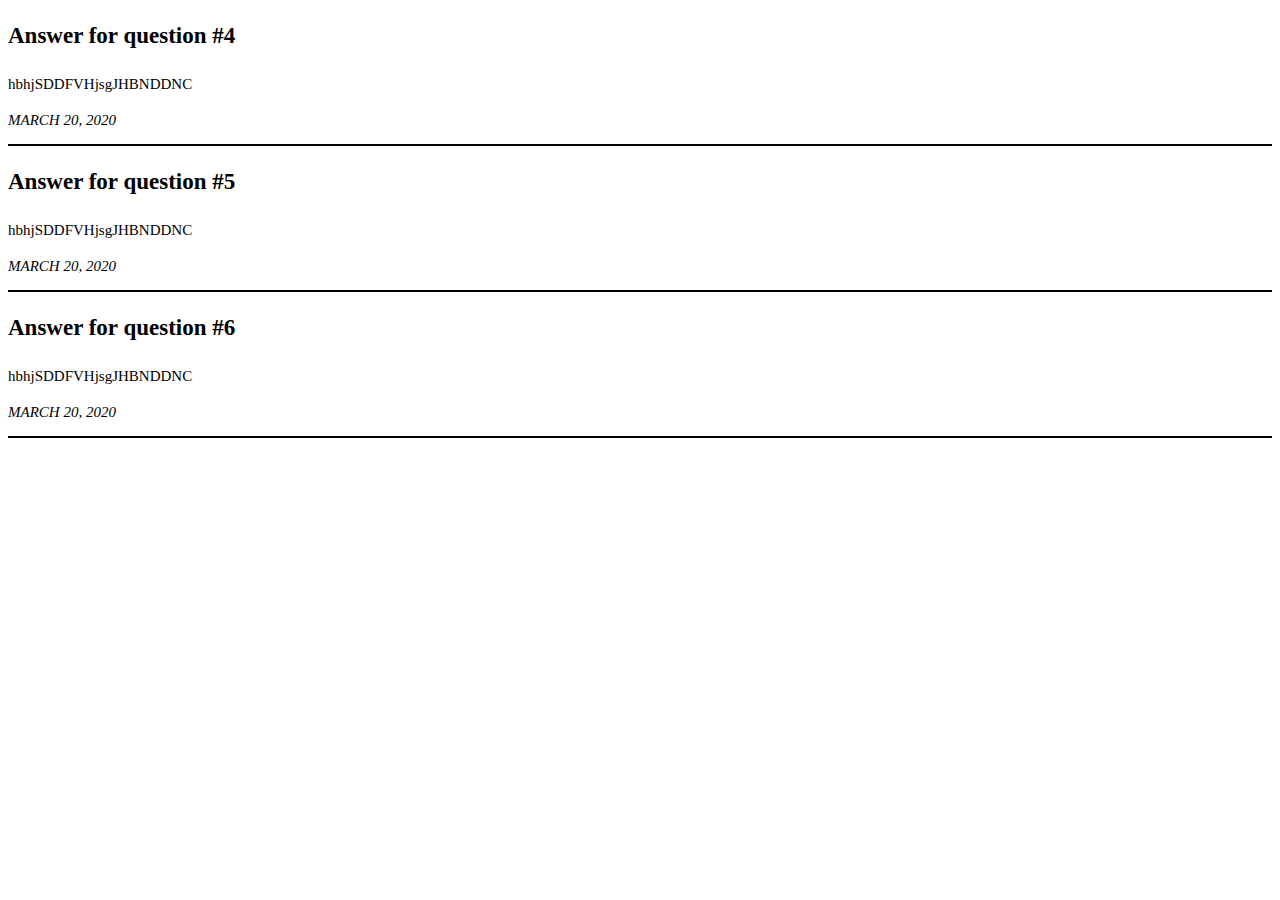
==== blog.html @ 541a0a06 "the BLOG page layout were made" ====
<!DOCTYPE html>
<html lang="en">
<head>
    <meta charset="UTF-8">
    <meta name="viewport" content="width=device-width, initial-scale=1.0">
    <link rel="stylesheet" href="./assets/css/style.css">
    <link rel="shortcut icon" type="image/png" href="./assets/images/questionIcon.jpg">
    <title>Blog | Assignment answers</title>
</head>
<body>

    <div id="blogdiv">
        <section>
            <p class="title"> 
                Answer for question #4</p>
            <article>
                hbhjSDDFVHjsgJHBNDDNC 
            </article>
            <p class="date"> March 20, 2020</p>

        </section>
    </div>

    <div id="blogdiv">
        <section>
            <p class="title"> 
                Answer for question #5</p>
            <article>
                hbhjSDDFVHjsgJHBNDDNC 
            </article>
            <p class="date"> March 20, 2020</p>

        </section>
    </div>

    <div id="blogdiv">
        <section>
            <p class="title"> 
                Answer for question #6</p>
            <article>
                hbhjSDDFVHjsgJHBNDDNC 
            </article>
            <p class="date"> March 20, 2020</p>

        </section>

    </div>
    
</body>
</html>
---- assets/css/style.css ----
header{
    background-color: green;
    width: 95%;
    padding-LEFT: 60px;
   
}





nav ul li{
    display: inline;
    padding: 40px;
    font-size: 25px;
    font: bolder;

}
nav ul li a{
    text-decoration: none;
}
nav ul li a:link{
    background-color:green;
}
nav ul li a:visited{
    background-color:green;
}
nav ul li a:hover{
    background-color:silver;
}
nav ul li a:active{
    background-color: black;
}

.body{
    background-image: url("./assets/images/background2.jpeg");
    background-repeat: no-repeat;
    background-position:cover;
}

#France{
    width: 150px;
    height: 150px;
    float: left;
    margin: 10px;


    
    
}

#Fblue{
    width: 50px;
    background-color: blue;
    height: 150px;
    float: left;
}

#Fwhite{
    width: 50px;
    background-color: white;
    height: 150px;
    float: left;
    border-top: 1px blue solid;
    border-bottom: 1px blue solid;;
    
}

#Fred{
    width: 50px;
    background-color: red;
    height: 150px;
    float: left;
}

#FDesc{
    text-align: center;
}

#Germany{
    width: 200px;
    height: 150px;
    float: left;
    margin: 10px;    

}
#GBlack{
    width: 200px;
    height: 50px;
    background-color: black;
}
#GRed{
    width: 200px;
    height: 50px;
    background-color: red;

}
#Gyellow{
    width: 200px;
    height: 50px;
    background-color: yellow;
}
#GDesc{
    text-align: center;
}


#gabon{
    width: 200px;
    height: 150px;
    float: left;
    margin: 10px;    

}
#gg{
    width: 200px;
    height: 50px;
    background-color: green;
}
#gy{
    width: 200px;
    height: 50px;
    background-color: yellow;

}
#gbl{
    width: 200px;
    height: 50px;
    background-color: blue;
}
#gdesc{
    text-align: center;
}


#hungary{
    width: 200px;
    height: 150px;
    float: left;
    margin: 10px;
}

#hunr{
    width: 200px;
    height: 50px;
    float: left;
    background-color: red;

}
#hunw{
    width: 200px;
    height: 50px;
    float: left;
    background-color: white;

}
#hung{
    width: 200px;
    height: 50px;
    float: left;
    background-color: green;
}
#hundesc{
    text-align: center;
}

#ukraine{
    width: 200px;
    height: 150px;
    float: left;
    margin: 10px;
}
#ukcyan{
    width: 200px;
    height: 75px;
    background-color: cyan;
    float: left;
}
#uky{
    width: 200px;
    height: 75px;
    background-color: yellow;
    float: left;
}
#ukdesc{
    text-align: center;
}



#indonesia{
    width: 200px;
    height: 150px;
    float: left;
    margin: 10px;
    
}
#indor{
    width: 200px;
    height: 75px;
    background-color: red;
    float: left;
}
#indow{
    width: 200px;
    height: 75px;
    background-color: white;
    float: left;
    border-bottom:1px black solid;
    border-left: 1px black solid;
    border-right: 1px black solid;
}
#indodesc{
    text-align: center;
}

#nigeria{
    width: 150px;
    height: 200px;
    float: left;
    margin: 10px;
    margin-top: 60px;


}
#nigg{
    width: 50px;
    height: 200px;
    float: left;
    background-color: green;

}

#nigw{
    width: 50px;
    height: 200px;
    float: left;
    background-color: white;
    border-top: 1px cadetblue solid;
    border-bottom: 1px cadetblue solid;
}

#nigg2{
    width: 50px;
    height: 200px;
    float: left;
    background-color: green;

}
#nigdesc{
    text-align: center;
}

#palau{
    background-color: cyan;
    width: 150px;
    height: 200px;
    position: relative;
    margin: 10px;
    margin-top: 111px;
    float: left;
}
#palau::before{
    content: "";
    width: 40%;
    height: 40%;
    border-radius: 50%;
    top: 20%;
    left: 30%;
    position: absolute;
    background-color: yellow;
    float: left;
}

#italy{
    width: 150px;
    height: 200px;
    float: left;
    margin: 10px;
    margin-top: 60px;


}
#itag{
    width: 50px;
    height: 200px;
    float: left;
    background-color: green;

}

#itaw{
    width: 50px;
    height: 200px;
    float: left;
    background-color: white;
    border-top: 1px cadetblue solid;
    border-bottom: 1px cadetblue solid;
}

#itar{
    width: 50px;
    height: 200px;
    float: left;
    background-color: red;

}
#itadesc{
    text-align: center;
}    


#ireland{
    width: 150px;
    height: 200px;
    float: left;
    margin: 10px;
    margin-top: 60px;


}
#ireg{
    width: 50px;
    height: 200px;
    float: left;
    background-color: green;

}

#irew{
    width: 50px;
    height: 200px;
    float: left;
    background-color: white;
    border-top: 1px cadetblue solid;
    border-bottom: 1px cadetblue solid;
}

#ireo{
    width: 50px;
    height: 200px;
    float: left;
    background-color: orange;

}
#iredesc{
    text-align: center;
}

#yemen{
    width: 200px;
    height: 150px;
    float: left;
    margin: 10px;
    margin-top: 60px;
}

#yemdesc{
    text-align: center;
}

#yemr{
    width: 200px;
    height: 50px;
    float: left;
    background-color: red;

}

#yemw{
    width: 200px;
    height: 50px;
    float: left;
    background-color: white;
    
}

#yemb{
    width: 200px;
    height: 50px;
    float: left;
    background-color: black;
    
}


#luxumberg{
    width: 200px;
    height: 150px;
    float: left;
    margin: 10px;
    margin-top: 60px;
}

#luxdesc{
    text-align: center;
}

#luxr{
    width: 200px;
    height: 50px;
    float: left;
    background-color: red;

}

#luxw{
    width: 200px;
    height: 50px;
    float: left;
    background-color: white;
    
}

#luxb{
    width: 200px;
    height: 50px;
    float: left;
    background-color: blue;
    
}



body{
    background-image: url("./assets/images/background2.jpeg");
    background-repeat: no-repeat;
}

#header2{
    text-align: center;
    color: darkgreen;
    border-bottom: 2px black solid;
    border-top: 2px black solid;
    padding-bottom: 2px;
    padding-top: 2px;
}
#firstBox{
    margin-left: 450px;
    margin-top: 100px;
    width: 456px;
    height: 456px;
}
#innerBox1{
    width: 150px;
    height: 150px;
    border-bottom: 1px red solid;
    border-right: 1px red solid; 
    float: left;
}

#innerBox2{
    width: 150px;
    height: 150px;
    border-bottom: 1px red solid;
    border-left: 1px red solid;
    border-right: 1px red solid; 
    float: left;
}

#innerBox3{
    width: 150px;
    height: 150px;
    border-bottom: 1px red solid;
    border-left: 1px red solid; 
    float: left;
}

#innerBox4{
    width: 150px;
    height: 150px;
    border-bottom: 1px red solid;
    border-top: 1px red solid;
    border-right: 1px red solid; 
    float: left;
}

#innerBox5{
    width: 150px;
    height: 150px;
    border:1px red solid; 
    float: left;
}

#innerBox6{
    width: 150px;
    height: 150px;
    border-bottom: 1px red solid;
    border-top: 1px red solid;
    border-left: 1px red solid;
    float: left;
}
#innerBox7{
    width: 150px;
    height: 150px;
    border-top: 1px red solid;
    border-right: 1px red solid; 
    float: left;
}

#innerBox8{
    width: 150px;
    height: 150px;
    border-right: 1px red solid;
    border-top: 1px red solid;
    border-left: 1px red solid; 
    float: left;
}

#innerBox9{
    width: 150px;
    height: 150px;
    border-top: 1px red solid;
    border-left: 1px red solid; 
    float: left;
}

#blogdiv{
    border-bottom: 2px black solid;
}

article{
    font-size: 15px;
    text-align: justify;
    line-height: 25px;
}

.title{
    font-size: 23px;
    font-weight: bold;
}

.date{
    font-size: 15px;
    font-style: italic;
    text-transform: uppercase;
}
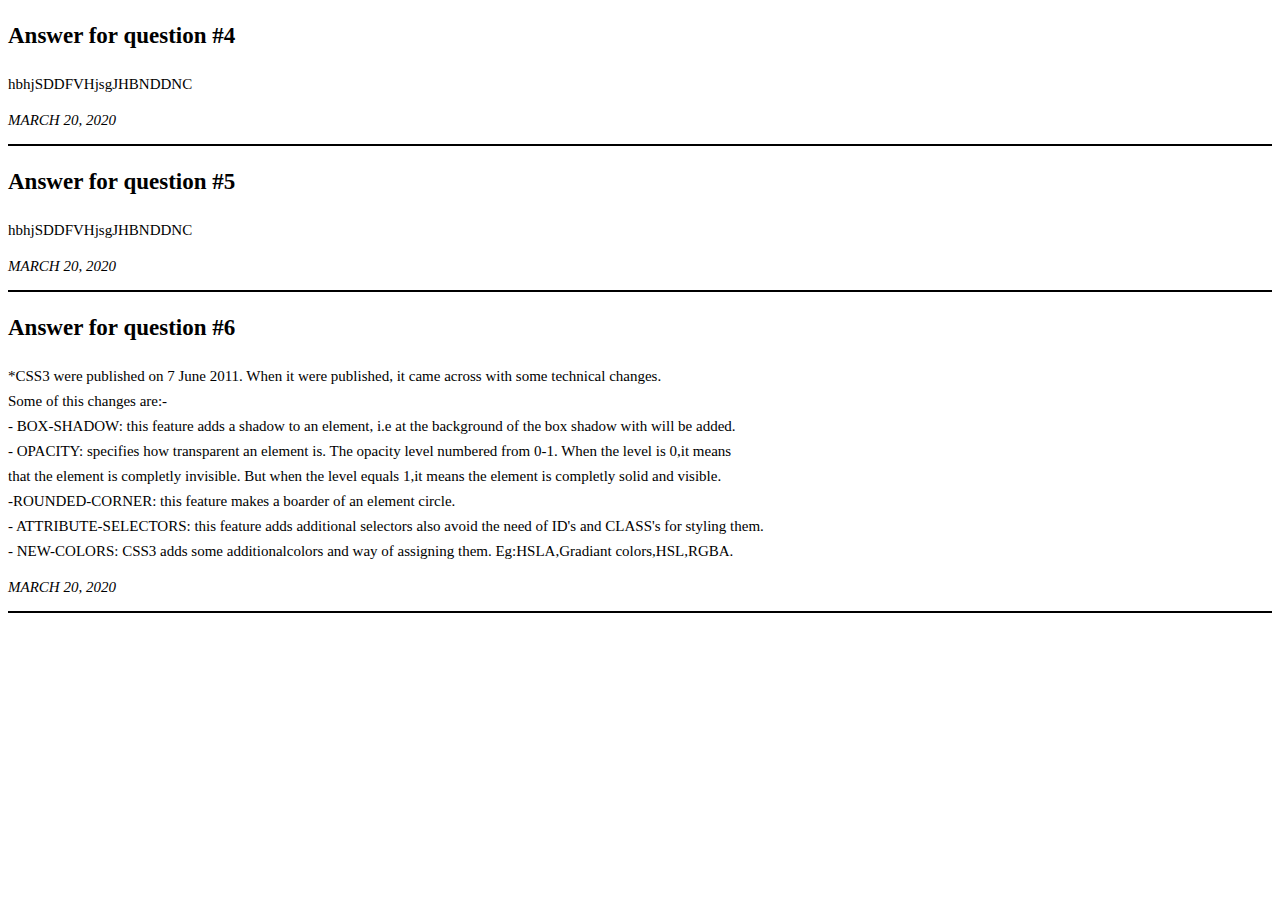
==== commit 9b6b8ec7: "question number one done" ====
--- a/blog.html
+++ b/blog.html
@@ -38,7 +38,16 @@
             <p class="title"> 
                 Answer for question #6</p>
             <article>
-                hbhjSDDFVHjsgJHBNDDNC 
+                *CSS3 were published on 7 June 2011. When it were published, 
+                it came across with some technical changes. <br> Some of this changes 
+                are:- <br> - BOX-SHADOW: this feature adds a shadow to an element, i.e 
+                at the background of the box shadow with will be added. <br> - OPACITY: specifies 
+                how transparent an element is. The opacity level numbered from 0-1. When the level
+                 is 0,it means <br> that the element is completly invisible. But when the level equals 
+                 1,it means the element is completly solid and visible. <br> -ROUNDED-CORNER: this feature
+                  makes a boarder of an element circle. <br> - ATTRIBUTE-SELECTORS: this feature adds additional
+                  selectors also avoid the need of ID's and CLASS's for styling them. <br> - NEW-COLORS: CSS3 adds
+                   some additionalcolors and way of assigning them. Eg:HSLA,Gradiant colors,HSL,RGBA.  
             </article>
             <p class="date"> March 20, 2020</p>
 
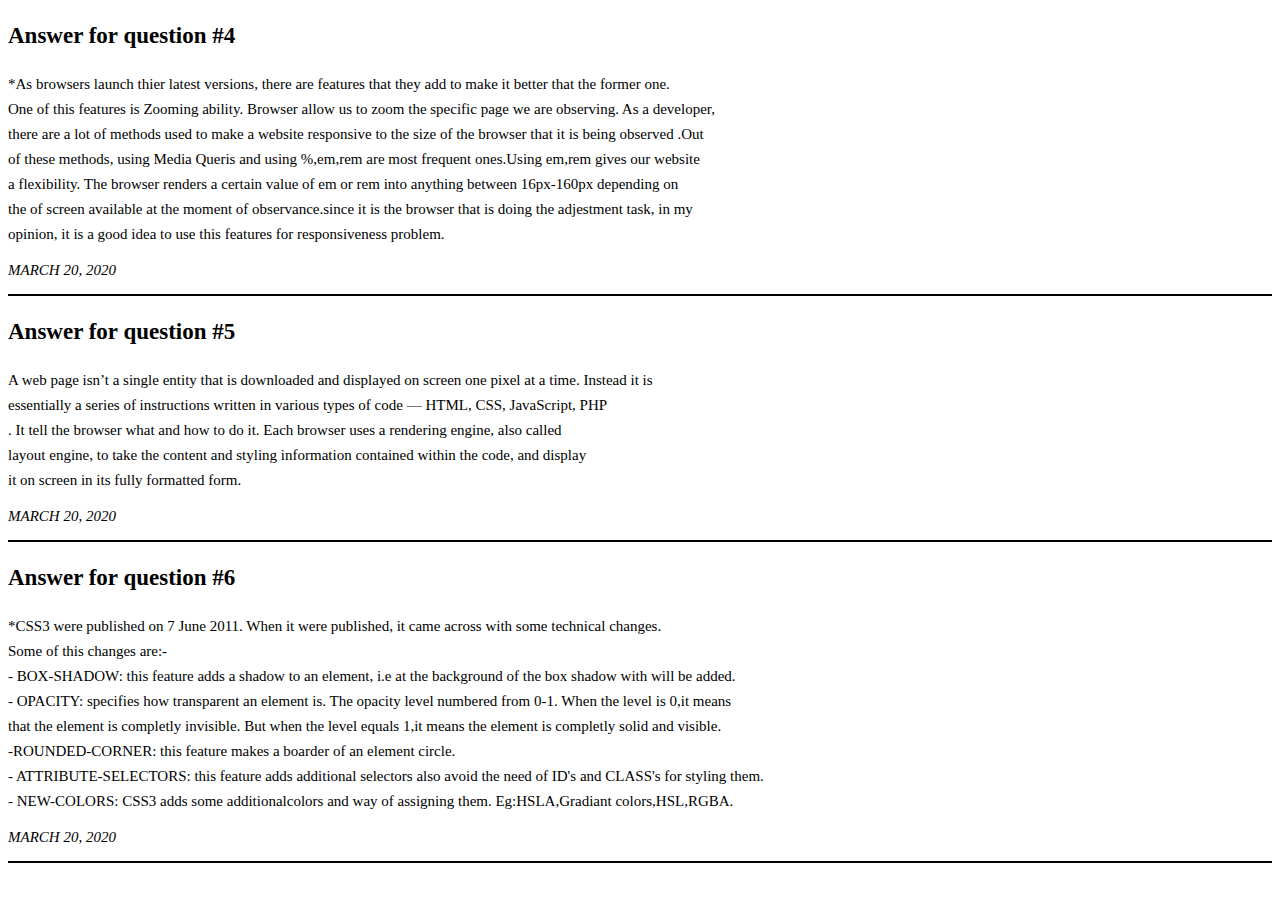
==== commit 665fc67d: "the last commit,question number 4and5 0f assignment 4 are done" ====
--- a/blog.html
+++ b/blog.html
@@ -14,7 +14,16 @@
             <p class="title"> 
                 Answer for question #4</p>
             <article>
-                hbhjSDDFVHjsgJHBNDDNC 
+                *As browsers launch thier latest versions, 
+                there are features that they add to make it better that the former one. <br>
+                One of this features is Zooming ability. Browser allow us to zoom the 
+                specific page we are observing. As a developer, <br> there are a lot of methods
+                 used to make a website responsive to the size of the browser that it is 
+                 being  observed .Out <br> of these methods,  using Media Queris and using %,em,rem
+                  are most frequent ones.Using em,rem gives our website <br> a flexibility.
+                  The browser renders a certain value of em or rem into anything between 16px-160px
+                  depending on <br> the of screen available at the moment of observance.since it is the browser that is
+                  doing the adjestment task, in my <br> opinion, it is a good idea to use this features for responsiveness problem. 
             </article>
             <p class="date"> March 20, 2020</p>
 
@@ -26,7 +35,10 @@
             <p class="title"> 
                 Answer for question #5</p>
             <article>
-                hbhjSDDFVHjsgJHBNDDNC 
+                A web page isn’t a single entity that is downloaded and displayed on screen one pixel at a time. Instead it is <br>
+                 essentially a series of instructions written in various types of code — HTML, CSS, JavaScript, PHP  <br>
+                  . It tell the browser what and how to do it. Each browser uses a rendering engine, also called <br> 
+                   layout engine, to take the content and styling information contained within the code, and display <br> it on screen in its fully formatted form.  
             </article>
             <p class="date"> March 20, 2020</p>
 
